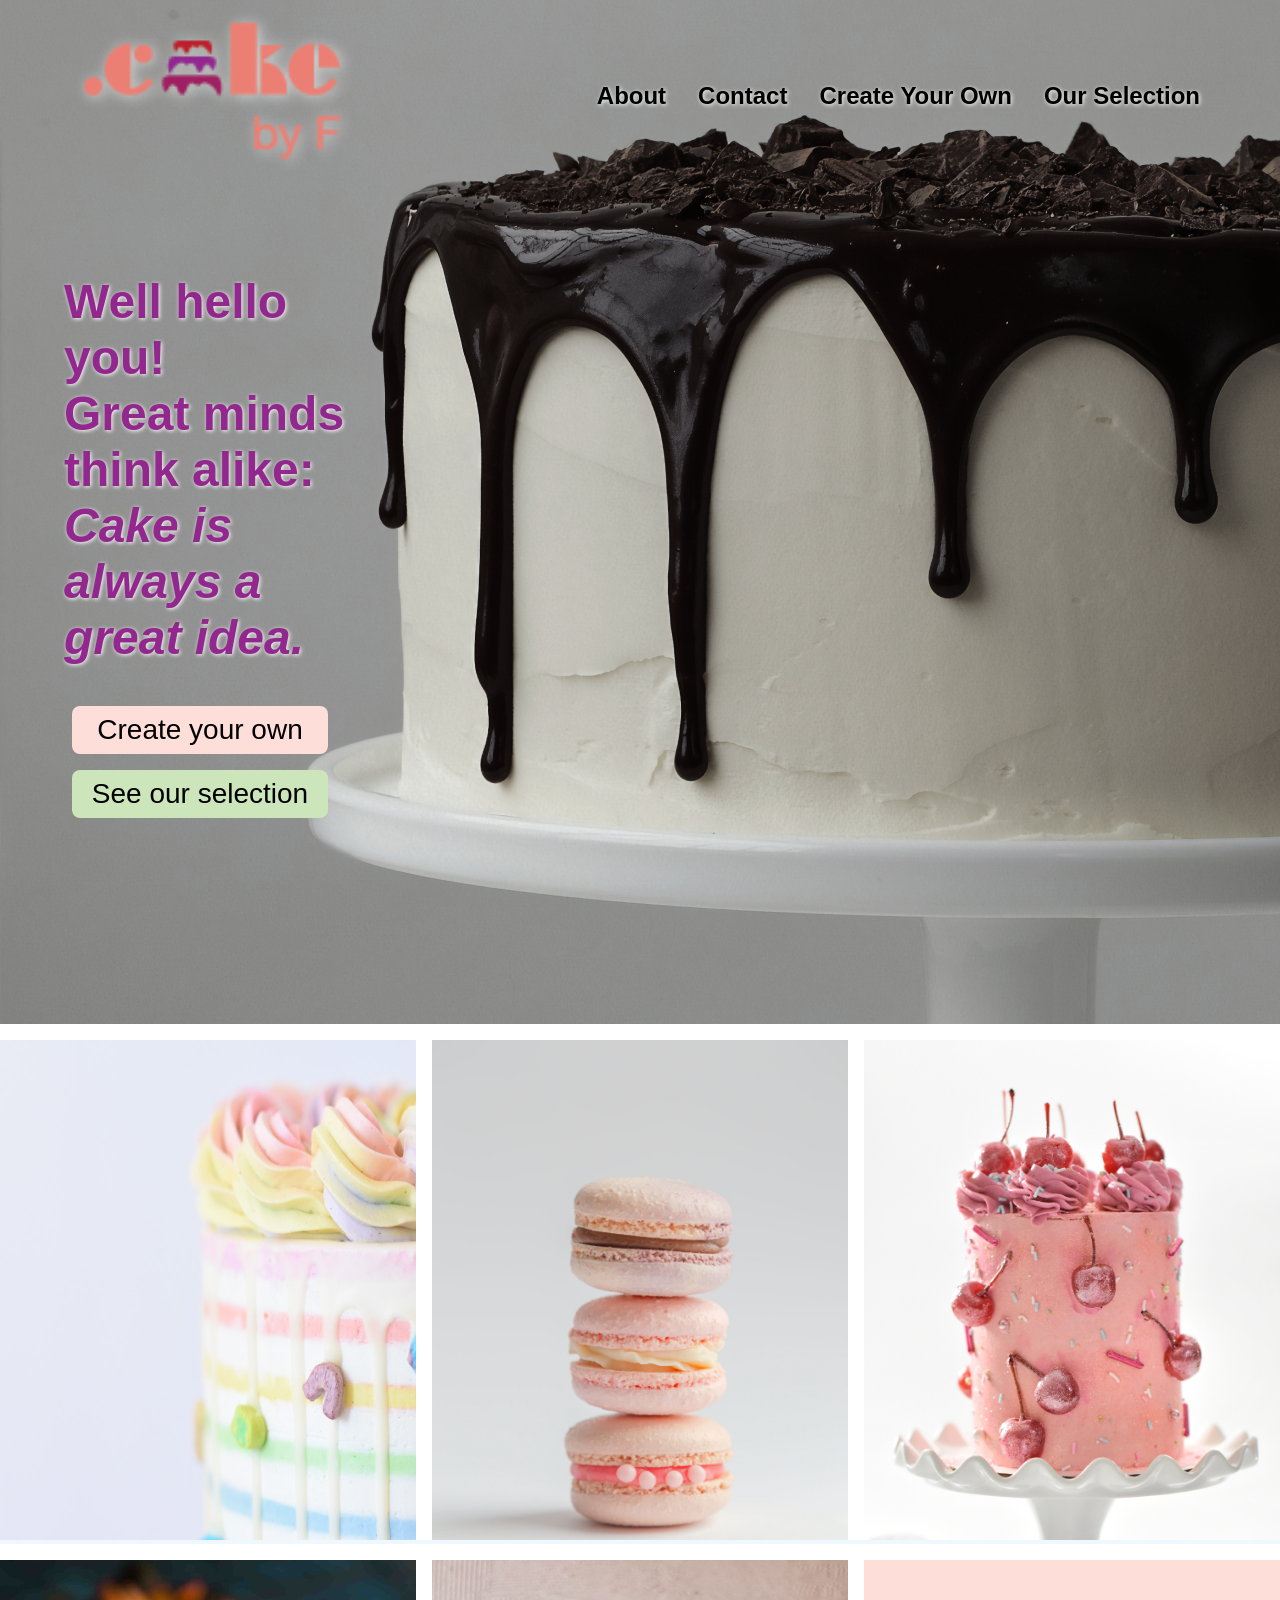
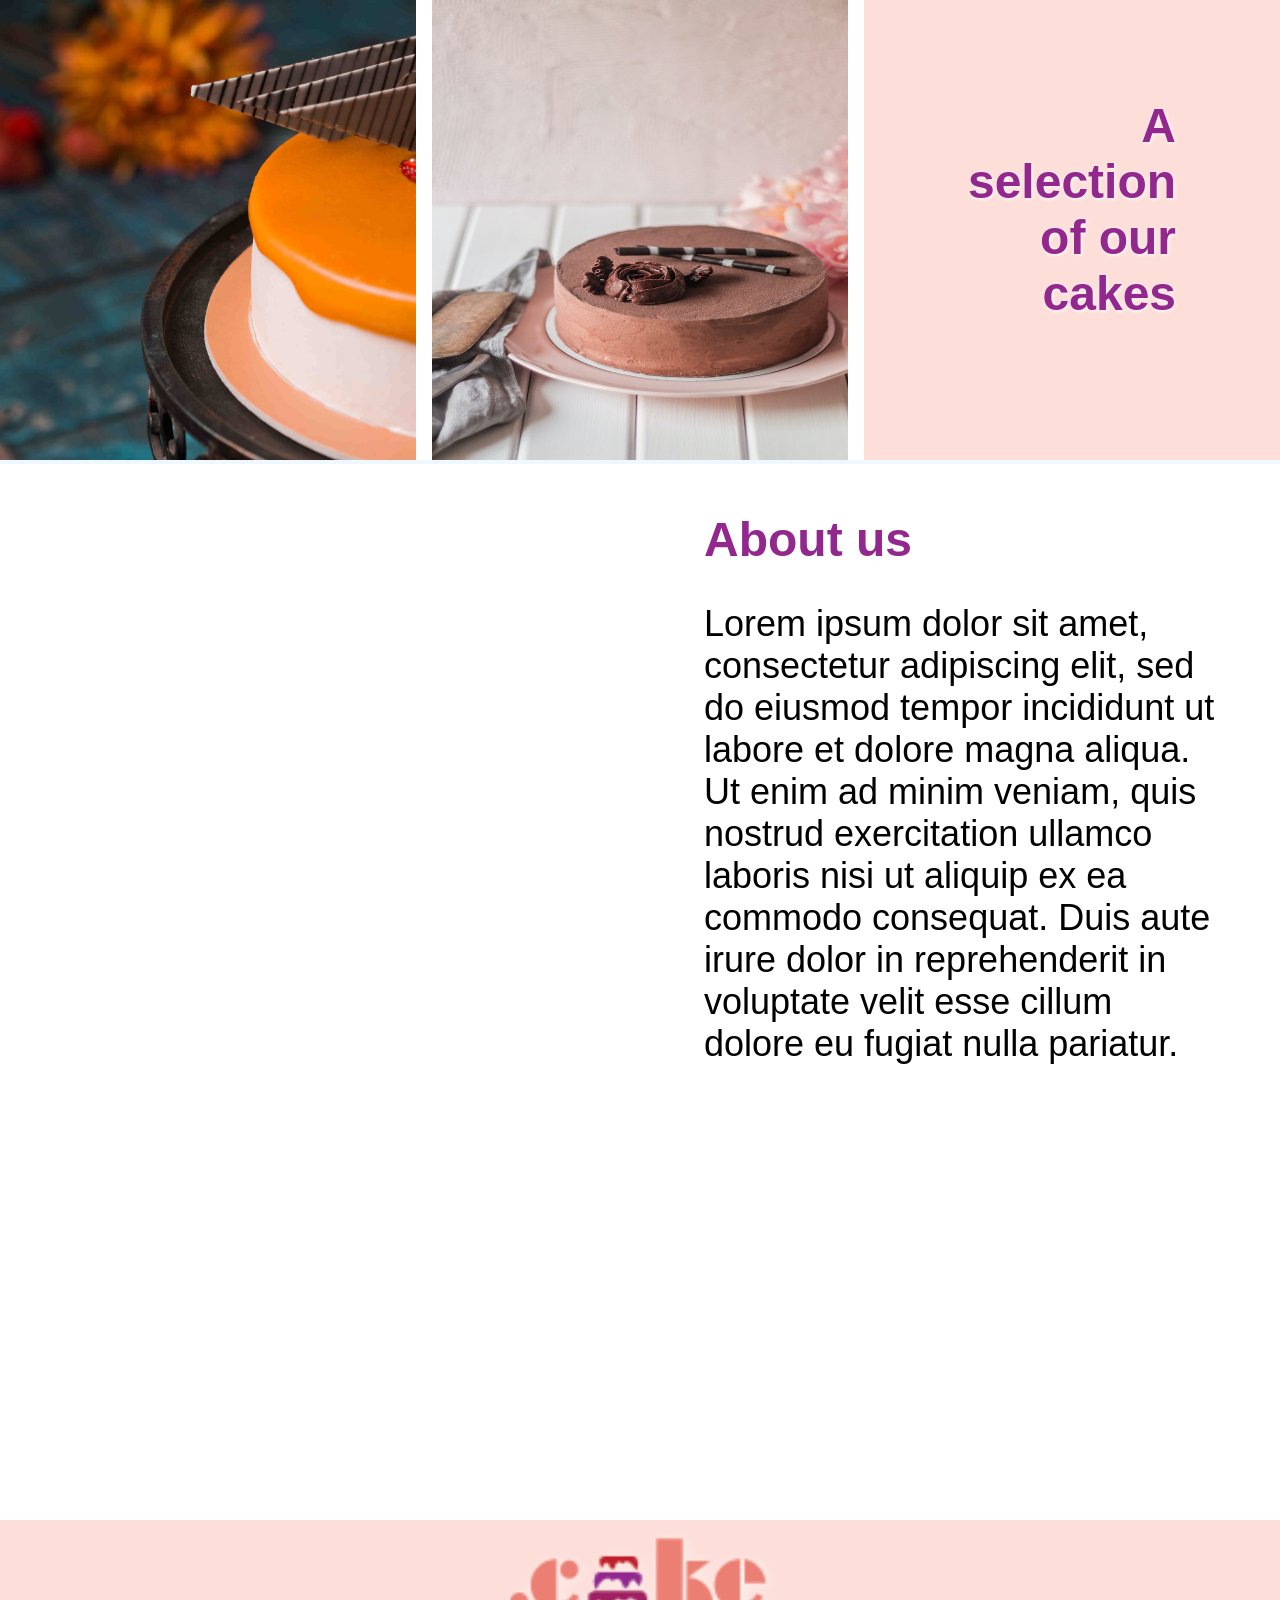
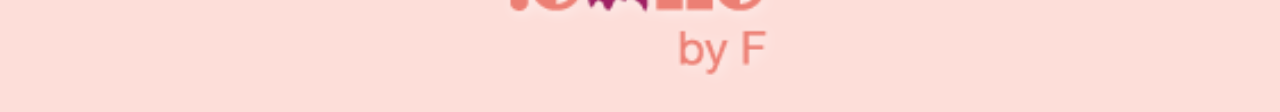
==== index.html @ 9d340791 "changed filename" ====
<!DOCTYPE html>
<html lang="en">
<head>
    <meta charset="UTF-8">
    <meta http-equiv="X-UA-Compatible" content="IE=edge">
    <meta name="viewport" content="width=device-width, initial-scale=1.0">
    <link rel="stylesheet" href="https://fonts.googleapis.com/css2?family=Material+Symbols+Outlined:opsz,wght,FILL,GRAD@48,400,0,0" />
    <link rel="stylesheet" href="style.css">
    <title>Document</title>
</head>
<body>
    <div class="main-container">

        <div class="background-container flex column">
            <div class="header flex align-center space">
                <div class="logotype-header">
                    <img src="./Assets/logo-cake.png">
                </div>
                <div class="menu row flex align-center">
                    <p>About</p>
                    <p>Contact</p>
                    <p>Create Your Own</p>
                    <p>Our Selection</p>
                </div>
                <span class="material-symbols-outlined">
                    menu
                    </span>
            </div>
           

            <div class="heading-content-div flex justify-center column">
                <div class="welcome-text flex column">
                    Well hello<br>you!<br>
                    Great minds<br> 
                    think alike:<br>
                    <i>Cake is<br> 
                    always a<br>
                    great idea.</i>
                </div>
                <div class="buttons flex column">
                    <button class="pink-btn">Create your own</button>
                    <button class="green-btn">See our selection</button>
                </div>
            </div>
        </div>

        <div class="product-container flex">
            <div></div>
            <div></div>
            <div></div>
            <div></div>
            <div></div>
            <div class="flex justify-center align-center">
            A<br> selection<br> of our<br> cakes
            </div>
        </div>

        <div class="about-container flex">
            <div class="about-picture"></div>
            <div class="about-text flex column">
                <h4>About us</h4>
                <p>Lorem ipsum dolor sit amet, consectetur adipiscing elit, sed do eiusmod tempor incididunt ut labore et dolore magna aliqua. Ut enim ad minim veniam, quis nostrud exercitation ullamco laboris nisi ut aliquip ex ea commodo consequat. Duis aute irure dolor in reprehenderit in voluptate velit esse cillum dolore eu fugiat nulla pariatur. </p>
            </div>
        </div>

        <footer>
            <div class="logotype-footer flex justify-center">
                <img class="flex" src="./Assets/logo-cake.png">
            </div>
        </footer>



    </div>
    
</body>
</html>
---- style.css ----
body {
    margin: 0;
    max-height: 100%;
    font-family: Arial, Helvetica, sans-serif;
}

.background-container {
    height: 1024px;
    background-image: url(./Assets/background.png);
    background-size: cover;
    background-repeat: no-repeat;
}

/* .background-container img {

} */

.header {
    height: 12rem;
    padding-left: 4rem;
    padding-right: 4rem;
    font-weight: 600;
    font-size: 24px;
    text-shadow: 1px 1px 4px #FFFFFF;
}

.logotype-header img {
    width: 300px;
}

.menu p {
    margin: 1rem
}

.material-symbols-outlined {display: none;}

.heading-content-div {
    z-index: 3;
    height: 70%;
    width: 90%;
    margin-left: 4rem;
    
}

.heading-content-div .welcome-text {
    color: #92278e;
    font-size: 48px;
    text-shadow: 1px 1px 4px #FFFFFF;
    font-weight: 600;
    line-height: 56px;
    margin-bottom: 2rem;
    
}

button {
    border-radius: .5rem;
    border: none;
    padding: .5rem;
    margin: .5rem;
    font-size: 28px;
    
    width: 16rem;
}

.pink-btn { background-color: #fdded9 ;}
.green-btn { background-color: #cce5bb;}


.product-container {
    height: 1024px;
    background-color: aliceblue;
    border-top: white solid 1rem;
    border-bottom: white solid 1rem;
    flex-wrap: wrap;
}

.product-container div {
   /*  display: flex;
    flex-direction: column; */
     flex-grow: 3;
    width: 30%;
    height: 500px;
    background-size: cover;
    background-repeat: no-repeat;
}

.product-container img {background-position: center;}

.product-container div:nth-child(1) {
    background-image: url(./Assets/rainbow-cake.jpg);
}

.product-container div:nth-child(2) {
    border-left: white solid 1rem;
    border-right: white solid 1rem;
    background-image: url(./Assets/macarones.jpg);
}

.product-container div:nth-child(3) {
    background-image: url(./Assets/cherry-cake.jpg);
}

.product-container div:nth-child(4) {
    border-right: white solid 1rem;
    border-top: white solid 1rem;
    background-image: url(./Assets/caramel-cake.jpg);
}

.product-container div:nth-child(5) {
    border-top: white solid 1rem;
    background-image: url(./Assets/choco-cake.jpg);
}

.product-container div:nth-child(6) {
    border-left: white solid 1rem;
    border-top: white solid 1rem;
    background-color: #fdded9;
    color: #92278e;
    font-weight: 600;
    font-size: 48px;
    line-height: 56px;
    text-align: right;
    text-shadow: 1px 1px 4px #FFFFFF;
}

.about-container {
    height: 1024px;
    border-bottom: white solid 1rem;
}

.about-container div {
    width: 50%;
    font-weight: 400;
    font-size: 36px;
}

.about-container h4 {
    font-size: 48px;
    color: #92278e;
    padding-left: 4rem;
    margin-top: 2rem;
    margin-bottom: 0;
}

.about-container div:nth-child(1){
    background-image: url(./Assets/about.jpg);
    background-size: cover;
    background-repeat: no-repeat;
}

.about-container p {
    padding: 0 4rem
}

footer {
    height: 12rem;
    background-color:#fdded9;
}

.logotype-footer img{
    width: 300px;
}

/* Reusable classes */
.flex {display: flex;}
.row {flex-direction: row;}
.column {flex-direction: column;}
.wrap {flex-wrap: wrap;}
.justify-center {justify-content: center;}
.align-center {align-items: center;}
.space {justify-content: space-between;}


@media (max-width: 1070px) {
.header {
    padding-left: 2rem;
    padding-right: 2rem; 
    font-size: 20px; }
.logotype-header img {
    width: 250px;
}    
.heading-content-div {
    margin-left: 2rem;
}
.about-container div {font-size: 34px;}
}

@media (max-width: 870px) {
    .header {
        font-size: 18px; }
    .logotype-header img {
        width: 200px;
    }    
    .product-container { height: 100%;}
            .product-container div {
                width: 48%;
                display: flex;
                flex-grow: 2;
                flex-direction: column;
                flex-wrap: wrap-reverse;
                height: 500px;
            }
            .product-container div:nth-child(1) {border-right: white solid 1rem;}
            .product-container div:nth-child(2) {border: none;}
            .product-container div:nth-child(3) {border-bottom: white solid 1rem; border-top: white solid 1rem; border-right: white solid 1rem;}
            .product-container div:nth-child(4) {border-bottom: white solid 1rem; border-top: white solid 1rem; border-right: none;}
            .product-container div:nth-child(5) {border-right: white solid 1rem; border-top: none;}
            .product-container div:nth-child(6) {border: none;}
            .about-container div { display: flex; flex-grow: 2; font-size: 32px;}
    }


@media (max-width: 775px) {
        .header {
            font-size: 16px; }  
            .logotype-header img {
                width: 180px;
            }  
            .about-container div {font-size: 30px;}
    }


    @media (max-width: 710px) {
        .menu { display: none;} 
            .logotype-header img {
                width: 250px;
            }  
            .material-symbols-outlined {display: inherit; font-size: 4rem; margin-top: -3rem;}
            .heading-content-div {
                text-align: center;
                align-items: center;
            }
            .buttons {justify-content: center;}
            .product-container { flex-wrap: wrap-reverse; height: 100%;}
            .product-container div {
                width: 100%;
                display: flex;
                flex-grow: 1;
                flex-direction: column;
                flex-wrap: wrap-reverse;
                height: 500px;
            }
            .product-container div:nth-child(1) {border-top: white solid 1rem; border-right: none;}
            .product-container div:nth-child(2) {border: none;}
            .product-container div:nth-child(3) {border-bottom: white solid 1rem; border-top: white solid 1rem; border-right: none;}
            .product-container div:nth-child(4) {border: none;}
            .product-container div:nth-child(5) {border-bottom: white solid 1rem; border-right: none;}
            .product-container div:nth-child(6) {border: none; border-bottom: white solid 1rem; text-align: center;}
            .about-container { flex-wrap: wrap;}
            .about-container h4 {padding-left: 0;}
            .about-container div { height: 50%; width: 100%; align-items: center; text-align: center; font-size: 28px;}
    }

    @media (max-width: 530px) {
        .about-container div {font-size: 24px;}
    }

    @media (max-width: 410px) {
        .about-container div {font-size: 22px;}
    }
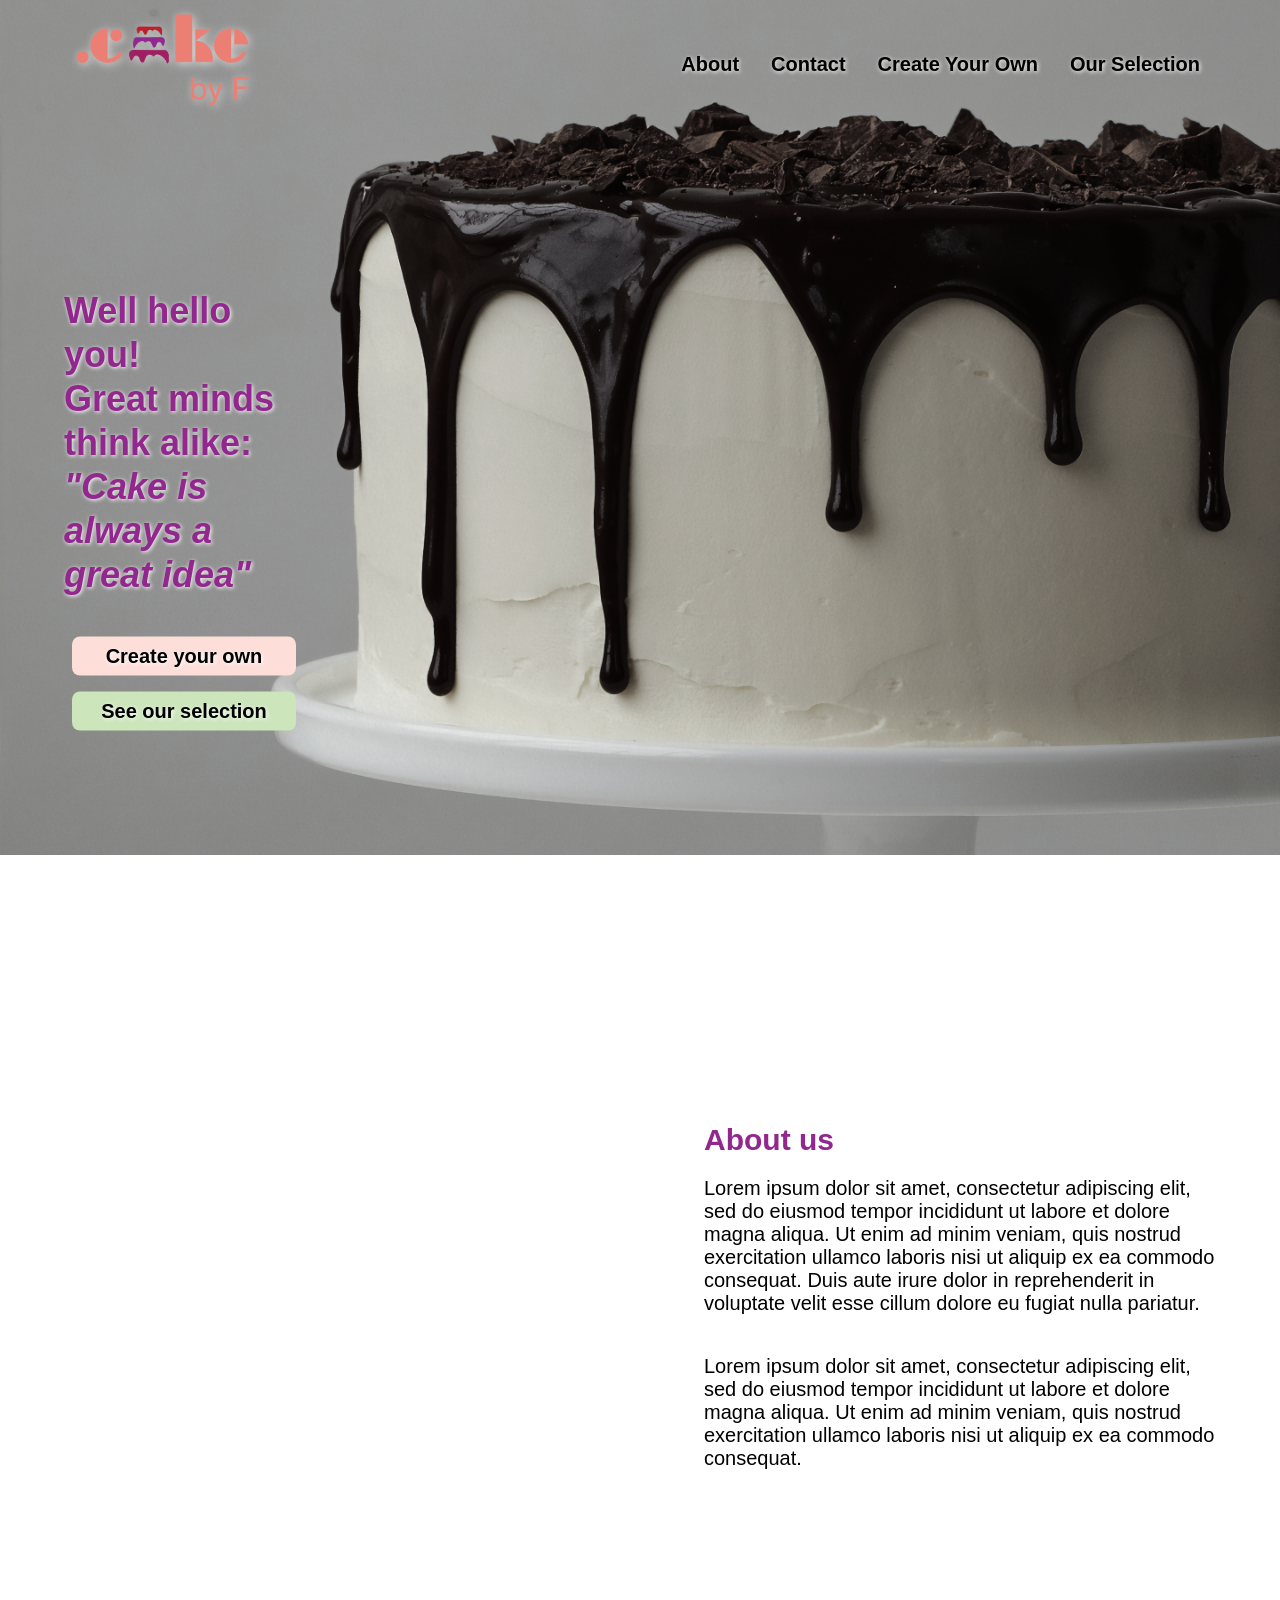
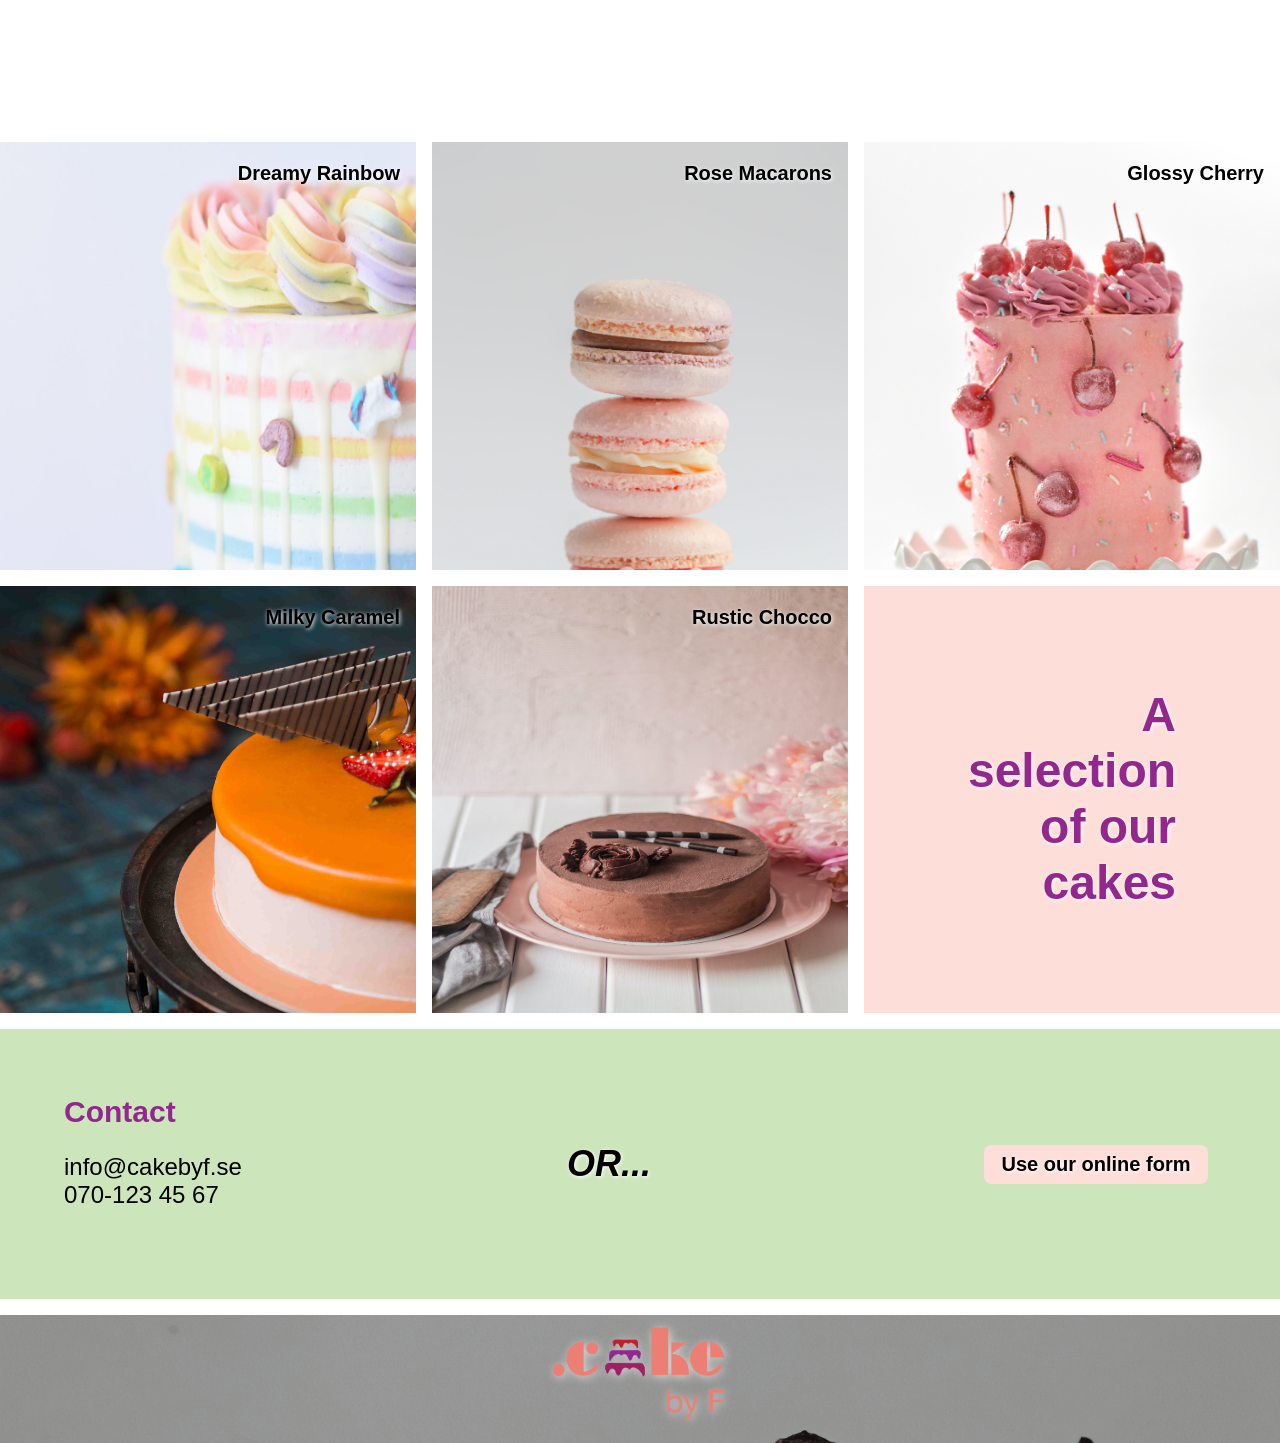
==== commit 4105ae2a: "final changes" ====
--- a/index.html
+++ b/index.html
@@ -33,9 +33,9 @@
                     Well hello<br>you!<br>
                     Great minds<br> 
                     think alike:<br>
-                    <i>Cake is<br> 
+                    <i>"Cake is<br> 
                     always a<br>
-                    great idea.</i>
+                    great idea"</i>
                 </div>
                 <div class="buttons flex column">
                     <button class="pink-btn">Create your own</button>
@@ -44,24 +44,42 @@
             </div>
         </div>
 
+        <div class="about-container flex">
+            <div class="about-picture"></div>
+            <div class="about-text flex column justify-center">
+                <div class="about-div flex column justify-center">
+                <h4>About us</h4>
+                <p>Lorem ipsum dolor sit amet, consectetur adipiscing elit, sed do eiusmod tempor incididunt ut labore et dolore magna aliqua. Ut enim ad minim veniam, quis nostrud exercitation ullamco laboris nisi ut aliquip ex ea commodo consequat. Duis aute irure dolor in reprehenderit in voluptate velit esse cillum dolore eu fugiat nulla pariatur. </p>
+                <p>Lorem ipsum dolor sit amet, consectetur adipiscing elit, sed do eiusmod tempor incididunt ut labore et dolore magna aliqua. Ut enim ad minim veniam, quis nostrud exercitation ullamco laboris nisi ut aliquip ex ea commodo consequat.</p>
+            </div>
+            </div>
+        </div>
+
         <div class="product-container flex">
-            <div></div>
-            <div></div>
-            <div></div>
-            <div></div>
-            <div></div>
+            <div><p>Dreamy Rainbow</p></div>
+            <div><p>Rose Macarons</p></div>
+            <div><p>Glossy Cherry</p></div>
+            <div><p>Milky Caramel</p></div>
+            <div><p>Rustic Chocco</p></div>
             <div class="flex justify-center align-center">
             A<br> selection<br> of our<br> cakes
             </div>
         </div>
 
-        <div class="about-container flex">
-            <div class="about-picture"></div>
-            <div class="about-text flex column">
-                <h4>About us</h4>
-                <p>Lorem ipsum dolor sit amet, consectetur adipiscing elit, sed do eiusmod tempor incididunt ut labore et dolore magna aliqua. Ut enim ad minim veniam, quis nostrud exercitation ullamco laboris nisi ut aliquip ex ea commodo consequat. Duis aute irure dolor in reprehenderit in voluptate velit esse cillum dolore eu fugiat nulla pariatur. </p>
+        <div class="contact-div flex space align-center">
+            <div class="flex column">
+            <h4>Contact</h4>
+            <p>info@cakebyf.se<br>070-123 45 67</p>
             </div>
-        </div>
+            <div>
+            <p class="contact-or"><i>OR...</i></p>
+            </div>
+            <div class="buttons">
+                <button class="pink-btn">Use our online form</button>
+            </div>
+            </div>
+
+      
 
         <footer>
             <div class="logotype-footer flex justify-center">
--- a/style.css
+++ b/style.css
@@ -5,27 +5,28 @@
 }
 
 .background-container {
-    height: 1024px;
+    /* height: 1024px; */
+    height: 95vh;
     background-image: url(./Assets/background.png);
     background-size: cover;
     background-repeat: no-repeat;
 }
 
-/* .background-container img {
-
-} */
 
 .header {
-    height: 12rem;
+    position: absolute;
+    height: 8rem;
+    left: 0;
+    right: 0;
     padding-left: 4rem;
     padding-right: 4rem;
     font-weight: 600;
-    font-size: 24px;
+    font-size: 20px;
     text-shadow: 1px 1px 4px #FFFFFF;
 }
 
 .logotype-header img {
-    width: 300px;
+    width: 200px;
 }
 
 .menu p {
@@ -35,8 +36,10 @@
 .material-symbols-outlined {display: none;}
 
 .heading-content-div {
-    z-index: 3;
-    height: 70%;
+    position: relative;
+    transform: translateY(50%);
+    /* z-index: 3; */
+    height: 60%;
     width: 90%;
     margin-left: 4rem;
     
@@ -44,10 +47,10 @@
 
 .heading-content-div .welcome-text {
     color: #92278e;
-    font-size: 48px;
-    text-shadow: 1px 1px 4px #FFFFFF;
-    font-weight: 600;
-    line-height: 56px;
+    font-size: 36px;
+    text-shadow: 1px 1px 4px #FFFFFF;
+    font-weight: 600;
+    line-height: 44px;
     margin-bottom: 2rem;
     
 }
@@ -57,17 +60,59 @@
     border: none;
     padding: .5rem;
     margin: .5rem;
-    font-size: 28px;
-    
-    width: 16rem;
-}
-
-.pink-btn { background-color: #fdded9 ;}
+    font-size: 24px;
+    width: 14rem;
+    font-weight: 600;
+    font-size: 20px;
+    text-shadow: 1px 1px 4px #FFFFFF;
+}
+
+.pink-btn { 
+    background-color: #fdded9;}
 .green-btn { background-color: #cce5bb;}
 
 
+.about-container {
+    height: 95vh;
+    border-top: white solid 1rem;
+}
+
+.about-container div {
+    width: 100%;
+    font-weight: 400;
+    font-size: 20px;
+}
+
+.about-container h4 {
+    font-size: 30px;
+    color: #92278e;
+    padding-left: 4rem;
+    margin-top: 1rem;
+    margin-bottom: 0;
+}
+
+.about-container .about-picture{
+    background-image: url(./Assets/about.jpg);
+    background-size: cover;
+    background-repeat: no-repeat;
+}
+
+.about-container p {
+    padding: 0 4rem
+}
+
+.about-text {
+    width: 100%;
+}
+
+.about-div {
+    /* height: 100%; */
+    width: 100%;
+}
+
+
 .product-container {
-    height: 1024px;
+    height: 95vh;
     background-color: aliceblue;
     border-top: white solid 1rem;
     border-bottom: white solid 1rem;
@@ -75,13 +120,21 @@
 }
 
 .product-container div {
-   /*  display: flex;
-    flex-direction: column; */
-     flex-grow: 3;
+    flex-grow: 3;
     width: 30%;
-    height: 500px;
+    height: 50%;
     background-size: cover;
     background-repeat: no-repeat;
+    
+}
+
+.product-container p {
+    font-weight: 600;
+    font-size: 20px;
+    text-shadow: 1px 1px 4px #FFFFFF;
+    display: flex;
+    justify-content: flex-end;
+    margin-right: 1rem;
 }
 
 .product-container img {background-position: center;}
@@ -123,42 +176,40 @@
     text-shadow: 1px 1px 4px #FFFFFF;
 }
 
-.about-container {
-    height: 1024px;
-    border-bottom: white solid 1rem;
-}
-
-.about-container div {
-    width: 50%;
-    font-weight: 400;
+
+
+.contact-div {
+    height: 30vh;
+    background-color:#cce5bb;
+    margin-bottom: 1rem;
+    margin-top: 1rem;
+    font-size: 24px;
+    padding-left: 4rem;
+    padding-right: 4rem;
+}
+
+.contact-div h4 {
+    margin: 0;
+    font-size: 30px;
+    color: #92278e;
+    margin-bottom: 0;
+}
+
+.contact-or{
+   /*  color: #92278e; */
     font-size: 36px;
-}
-
-.about-container h4 {
-    font-size: 48px;
-    color: #92278e;
-    padding-left: 4rem;
-    margin-top: 2rem;
-    margin-bottom: 0;
-}
-
-.about-container div:nth-child(1){
-    background-image: url(./Assets/about.jpg);
-    background-size: cover;
-    background-repeat: no-repeat;
-}
-
-.about-container p {
-    padding: 0 4rem
+    text-shadow: 1px 1px 4px #FFFFFF;
+    font-weight: 600;
 }
 
 footer {
-    height: 12rem;
-    background-color:#fdded9;
+    height: 8rem;
+    /* background-color:#fdded9; */
+    background-image: url(./Assets/background.png);
 }
 
 .logotype-footer img{
-    width: 300px;
+    width: 200px;
 }
 
 /* Reusable classes */
@@ -175,22 +226,16 @@
 .header {
     padding-left: 2rem;
     padding-right: 2rem; 
-    font-size: 20px; }
-.logotype-header img {
-    width: 250px;
-}    
+    font-size: 20px; }  
 .heading-content-div {
     margin-left: 2rem;
 }
-.about-container div {font-size: 34px;}
+.about-container div {font-size: 18px;} 
 }
 
 @media (max-width: 870px) {
     .header {
-        font-size: 18px; }
-    .logotype-header img {
-        width: 200px;
-    }    
+        font-size: 18px; } 
     .product-container { height: 100%;}
             .product-container div {
                 width: 48%;
@@ -206,25 +251,19 @@
             .product-container div:nth-child(4) {border-bottom: white solid 1rem; border-top: white solid 1rem; border-right: none;}
             .product-container div:nth-child(5) {border-right: white solid 1rem; border-top: none;}
             .product-container div:nth-child(6) {border: none;}
-            .about-container div { display: flex; flex-grow: 2; font-size: 32px;}
+            .about-container div {font-size: 16px;}
     }
 
 
 @media (max-width: 775px) {
         .header {
             font-size: 16px; }  
-            .logotype-header img {
-                width: 180px;
-            }  
-            .about-container div {font-size: 30px;}
+            .about-container div {font-size: 16px;}
     }
 
 
     @media (max-width: 710px) {
         .menu { display: none;} 
-            .logotype-header img {
-                width: 250px;
-            }  
             .material-symbols-outlined {display: inherit; font-size: 4rem; margin-top: -3rem;}
             .heading-content-div {
                 text-align: center;
@@ -248,13 +287,14 @@
             .product-container div:nth-child(6) {border: none; border-bottom: white solid 1rem; text-align: center;}
             .about-container { flex-wrap: wrap;}
             .about-container h4 {padding-left: 0;}
-            .about-container div { height: 50%; width: 100%; align-items: center; text-align: center; font-size: 28px;}
+            .about-container div { height: 50%; width: 100%; align-items: center; text-align: center; font-size: 16px;}
+            .contact-div {flex-direction: column; justify-content: center; align-items: center; text-align: center; height: 50vh; padding-top: 1rem; padding-bottom: 1rem;}
+        }
+
+    @media (max-width: 530px) {
+        .about-container div {font-size: 14px;}
     }
 
-    @media (max-width: 530px) {
-        .about-container div {font-size: 24px;}
-    }
-
-    @media (max-width: 410px) {
-        .about-container div {font-size: 22px;}
+    @media (max-width: 420px) {
+        .about-container div {font-size: 14px;}
     }
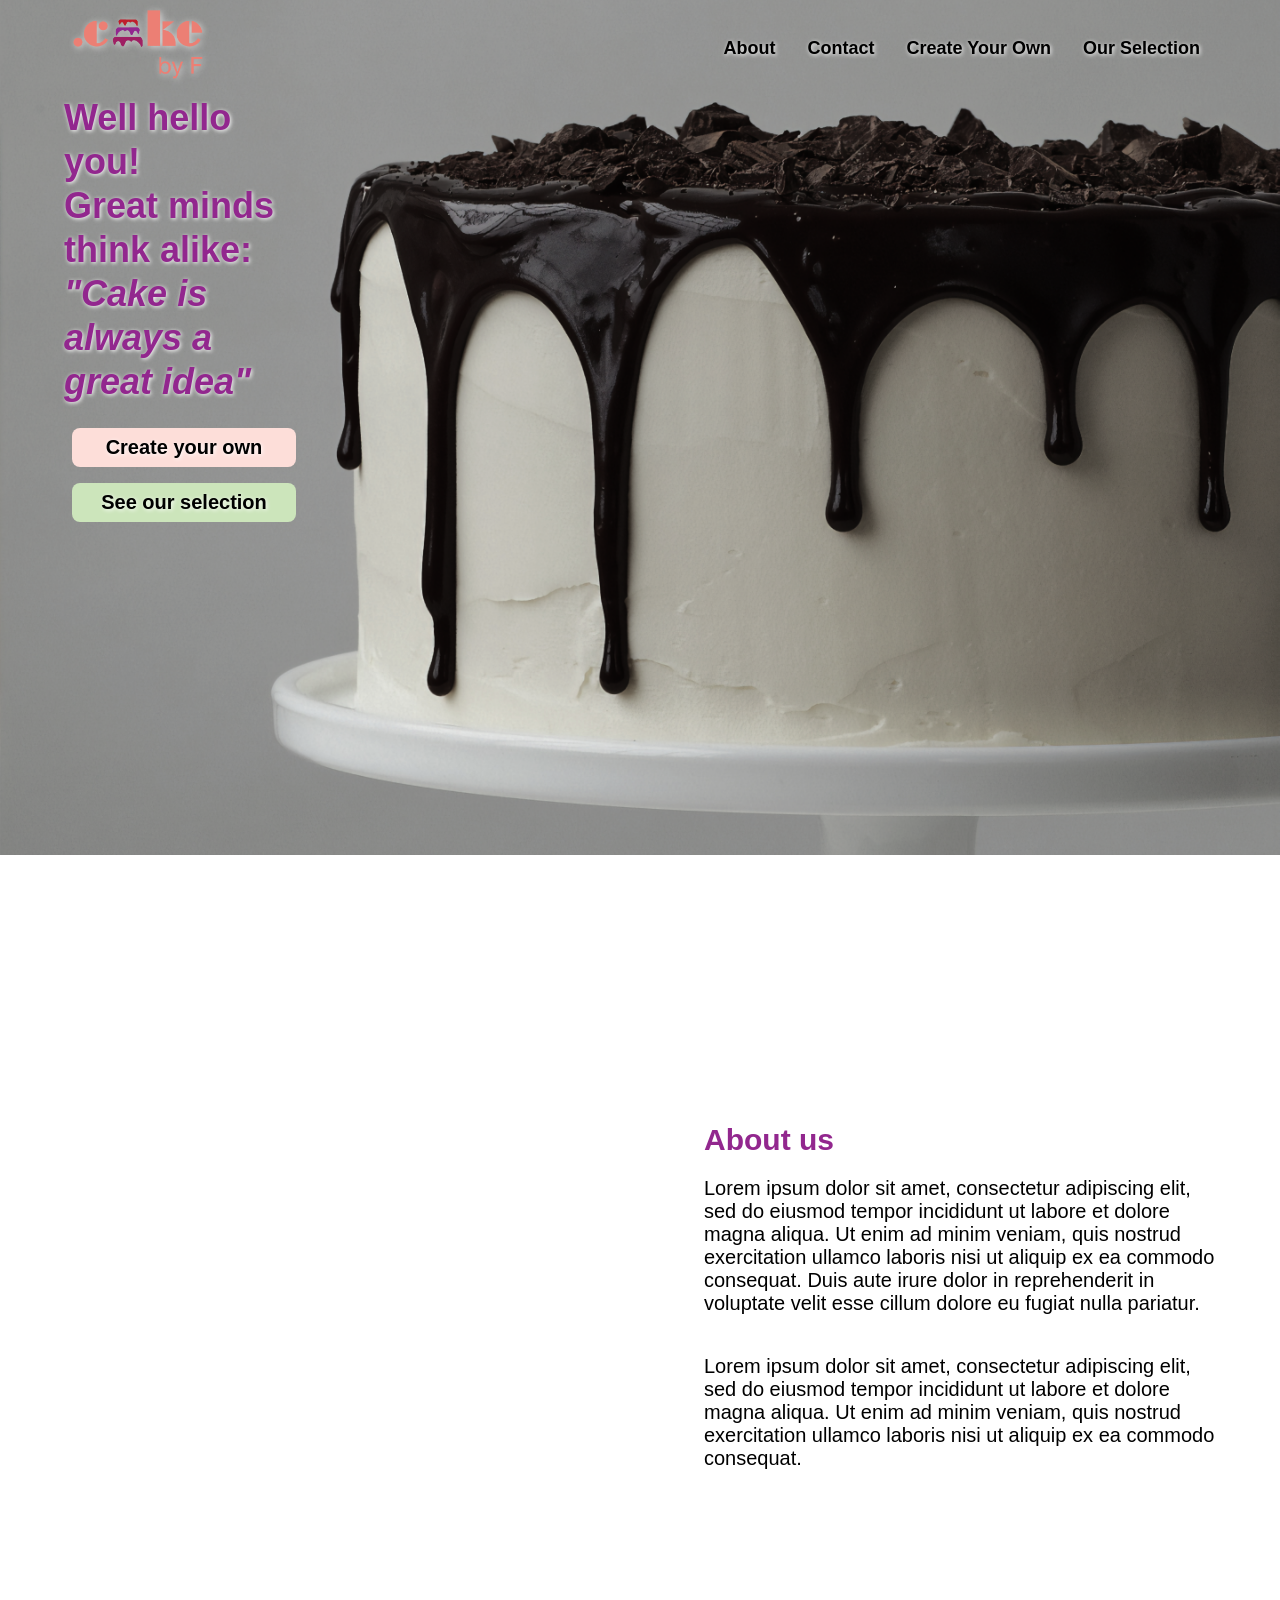
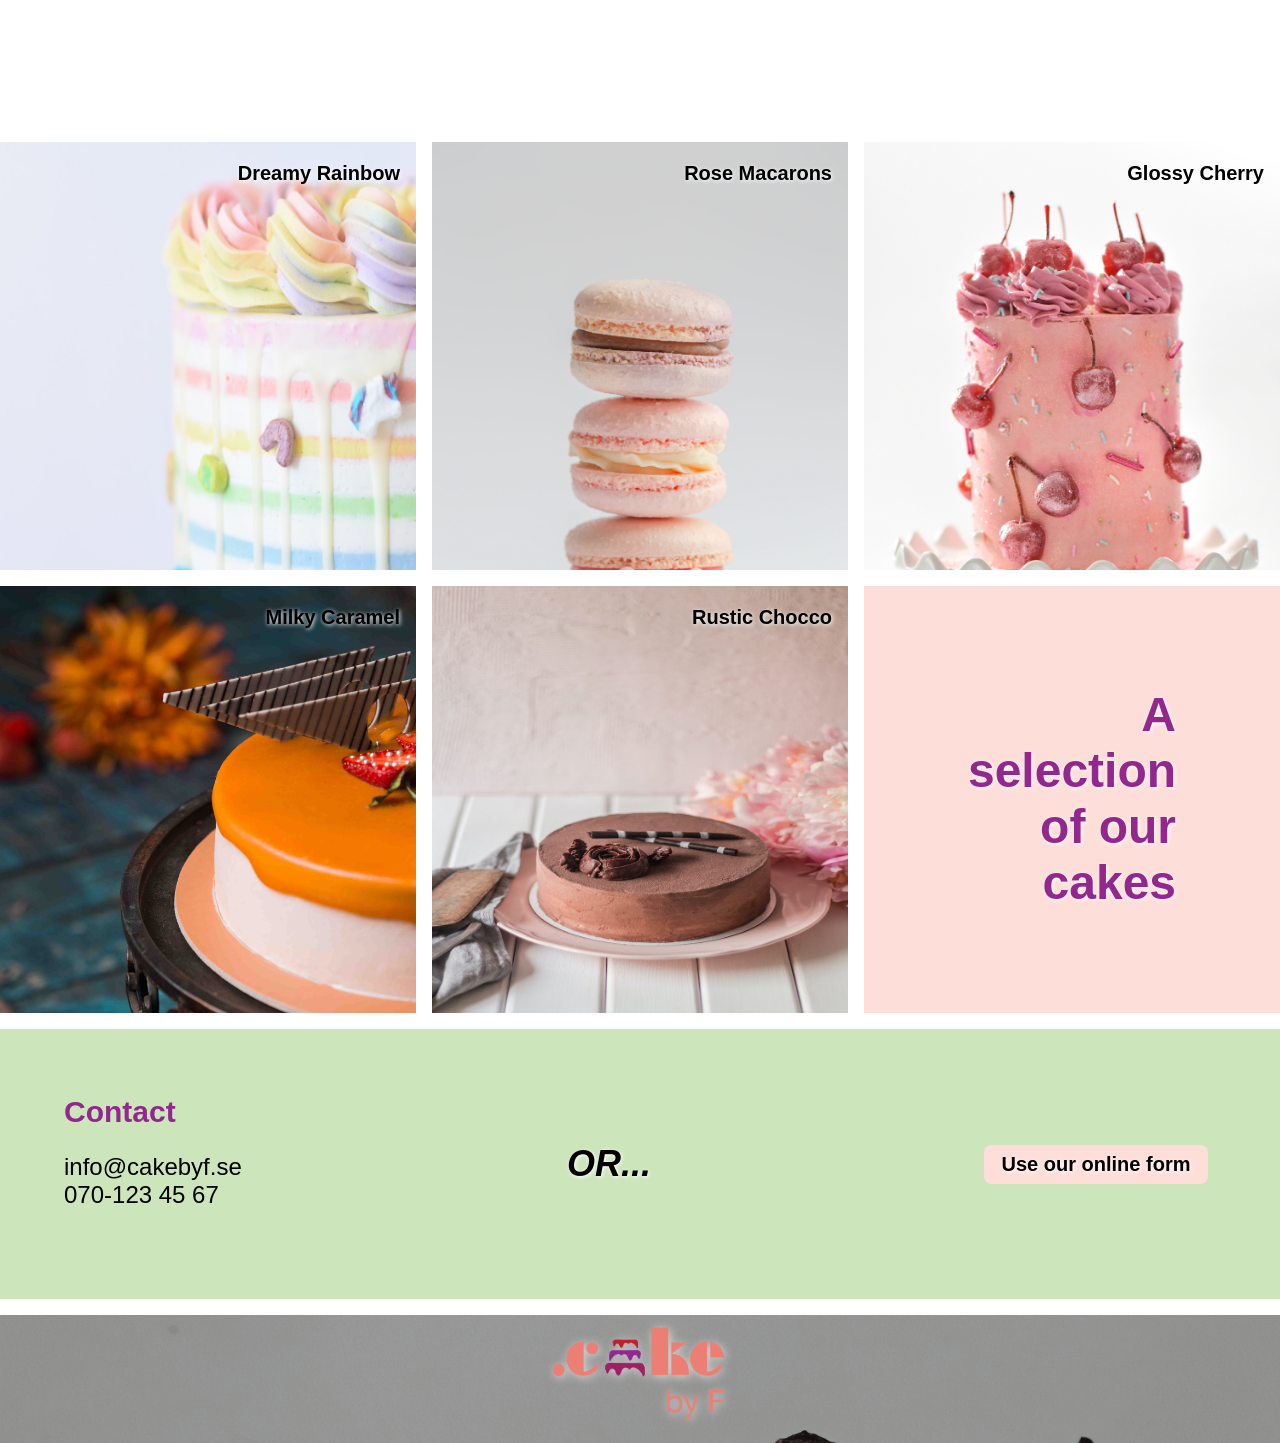
==== commit 24de7f15: "final" ====
--- a/index.html
+++ b/index.html
@@ -1,95 +1,105 @@
 <!DOCTYPE html>
 <html lang="en">
-<head>
-    <meta charset="UTF-8">
-    <meta http-equiv="X-UA-Compatible" content="IE=edge">
-    <meta name="viewport" content="width=device-width, initial-scale=1.0">
-    <link rel="stylesheet" href="https://fonts.googleapis.com/css2?family=Material+Symbols+Outlined:opsz,wght,FILL,GRAD@48,400,0,0" />
-    <link rel="stylesheet" href="style.css">
+  <head>
+    <meta charset="UTF-8" />
+    <meta http-equiv="X-UA-Compatible" content="IE=edge" />
+    <meta name="viewport" content="width=device-width, initial-scale=1.0" />
+    <link
+      rel="stylesheet"
+      href="https://fonts.googleapis.com/css2?family=Material+Symbols+Outlined:opsz,wght,FILL,GRAD@48,400,0,0"
+    />
+    <link rel="stylesheet" href="style.css" />
     <title>Document</title>
-</head>
-<body>
+  </head>
+  <body>
     <div class="main-container">
-
-        <div class="background-container flex column">
-            <div class="header flex align-center space">
-                <div class="logotype-header">
-                    <img src="./Assets/logo-cake.png">
-                </div>
-                <div class="menu row flex align-center">
-                    <p>About</p>
-                    <p>Contact</p>
-                    <p>Create Your Own</p>
-                    <p>Our Selection</p>
-                </div>
-                <span class="material-symbols-outlined">
-                    menu
-                    </span>
-            </div>
-           
-
-            <div class="heading-content-div flex justify-center column">
-                <div class="welcome-text flex column">
-                    Well hello<br>you!<br>
-                    Great minds<br> 
-                    think alike:<br>
-                    <i>"Cake is<br> 
-                    always a<br>
-                    great idea"</i>
-                </div>
-                <div class="buttons flex column">
-                    <button class="pink-btn">Create your own</button>
-                    <button class="green-btn">See our selection</button>
-                </div>
-            </div>
+      <div class="background-container flex column">
+        <div class="header flex align-center space">
+          <div class="logotype-header">
+            <img src="./Assets/logo-cake.png" />
+          </div>
+          <div class="menu row flex align-center">
+            <p>About</p>
+            <p>Contact</p>
+            <p>Create Your Own</p>
+            <p>Our Selection</p>
+          </div>
+          <span class="material-symbols-outlined"> menu </span>
         </div>
 
-        <div class="about-container flex">
-            <div class="about-picture"></div>
-            <div class="about-text flex column justify-center">
-                <div class="about-div flex column justify-center">
-                <h4>About us</h4>
-                <p>Lorem ipsum dolor sit amet, consectetur adipiscing elit, sed do eiusmod tempor incididunt ut labore et dolore magna aliqua. Ut enim ad minim veniam, quis nostrud exercitation ullamco laboris nisi ut aliquip ex ea commodo consequat. Duis aute irure dolor in reprehenderit in voluptate velit esse cillum dolore eu fugiat nulla pariatur. </p>
-                <p>Lorem ipsum dolor sit amet, consectetur adipiscing elit, sed do eiusmod tempor incididunt ut labore et dolore magna aliqua. Ut enim ad minim veniam, quis nostrud exercitation ullamco laboris nisi ut aliquip ex ea commodo consequat.</p>
-            </div>
-            </div>
+        <div class="heading-content-div flex column">
+          <div class="welcome-text flex column">
+            Well hello<br />you!<br />
+            Great minds<br />
+            think alike:<br />
+            <i
+              >"Cake is<br />
+              always a<br />
+              great idea"</i
+            >
+          </div>
+          <div class="buttons flex column">
+            <button class="pink-btn">Create your own</button>
+            <button class="green-btn">See our selection</button>
+          </div>
         </div>
+      </div>
 
-        <div class="product-container flex">
-            <div><p>Dreamy Rainbow</p></div>
-            <div><p>Rose Macarons</p></div>
-            <div><p>Glossy Cherry</p></div>
-            <div><p>Milky Caramel</p></div>
-            <div><p>Rustic Chocco</p></div>
-            <div class="flex justify-center align-center">
-            A<br> selection<br> of our<br> cakes
-            </div>
+      <div class="about-container flex">
+        <div class="about-picture"></div>
+        <div class="about-text flex column justify-center">
+          <div class="about-div flex column justify-center">
+            <h4>About us</h4>
+            <p>
+              Lorem ipsum dolor sit amet, consectetur adipiscing elit, sed do
+              eiusmod tempor incididunt ut labore et dolore magna aliqua. Ut
+              enim ad minim veniam, quis nostrud exercitation ullamco laboris
+              nisi ut aliquip ex ea commodo consequat. Duis aute irure dolor in
+              reprehenderit in voluptate velit esse cillum dolore eu fugiat
+              nulla pariatur.
+            </p>
+            <p>
+              Lorem ipsum dolor sit amet, consectetur adipiscing elit, sed do
+              eiusmod tempor incididunt ut labore et dolore magna aliqua. Ut
+              enim ad minim veniam, quis nostrud exercitation ullamco laboris
+              nisi ut aliquip ex ea commodo consequat.
+            </p>
+          </div>
         </div>
+      </div>
 
-        <div class="contact-div flex space align-center">
-            <div class="flex column">
-            <h4>Contact</h4>
-            <p>info@cakebyf.se<br>070-123 45 67</p>
-            </div>
-            <div>
-            <p class="contact-or"><i>OR...</i></p>
-            </div>
-            <div class="buttons">
-                <button class="pink-btn">Use our online form</button>
-            </div>
-            </div>
+      <div class="product-container flex">
+        <div><p>Dreamy Rainbow</p></div>
+        <div><p>Rose Macarons</p></div>
+        <div><p>Glossy Cherry</p></div>
+        <div><p>Milky Caramel</p></div>
+        <div><p>Rustic Chocco</p></div>
+        <div class="flex justify-center align-center">
+          A<br />
+          selection<br />
+          of our<br />
+          cakes
+        </div>
+      </div>
 
-      
+      <div class="contact-div flex space align-center">
+        <div class="flex column">
+          <h4>Contact</h4>
+          <p>info@cakebyf.se<br />070-123 45 67</p>
+        </div>
+        <div>
+          <p class="contact-or"><i>OR...</i></p>
+        </div>
+        <div class="buttons">
+          <button class="pink-btn">Use our online form</button>
+        </div>
+      </div>
 
-        <footer>
-            <div class="logotype-footer flex justify-center">
-                <img class="flex" src="./Assets/logo-cake.png">
-            </div>
-        </footer>
-
-
-
+      <footer>
+        <div class="logotype-footer flex justify-center">
+          <img class="flex" src="./Assets/logo-cake.png" />
+        </div>
+      </footer>
     </div>
-    
-</body>
-</html>+  </body>
+</html>
--- a/style.css
+++ b/style.css
@@ -1,300 +1,382 @@
 body {
-    margin: 0;
-    max-height: 100%;
-    font-family: Arial, Helvetica, sans-serif;
+  margin: 0;
+  max-height: 100%;
+  font-family: Arial, Helvetica, sans-serif;
 }
 
 .background-container {
-    /* height: 1024px; */
-    height: 95vh;
-    background-image: url(./Assets/background.png);
-    background-size: cover;
-    background-repeat: no-repeat;
-}
-
+  height: 95vh;
+  background-image: url(./Assets/background.png);
+  background-size: cover;
+  background-repeat: no-repeat;
+}
 
 .header {
-    position: absolute;
-    height: 8rem;
-    left: 0;
-    right: 0;
-    padding-left: 4rem;
-    padding-right: 4rem;
-    font-weight: 600;
+  position: absolute;
+  height: 6rem;
+  left: 0;
+  right: 0;
+  padding-left: 4rem;
+  padding-right: 4rem;
+  font-weight: 600;
+  font-size: 18px;
+  text-shadow: 1px 1px 4px #ffffff;
+}
+
+.logotype-header img {
+  width: 150px;
+}
+
+.menu p {
+  margin: 1rem;
+}
+
+.material-symbols-outlined {
+  display: none;
+}
+
+.heading-content-div {
+  padding-top: 6rem;
+  width: 90%;
+  margin-left: 4rem;
+}
+
+.heading-content-div .welcome-text {
+  color: #92278e;
+  font-size: 36px;
+  text-shadow: 1px 1px 4px #ffffff;
+  font-weight: 600;
+  line-height: 44px;
+  margin-bottom: 1rem;
+}
+
+button {
+  border-radius: 0.5rem;
+  border: none;
+  padding: 0.5rem;
+  margin: 0.5rem;
+  font-size: 24px;
+  width: 14rem;
+  font-weight: 600;
+  font-size: 20px;
+  text-shadow: 1px 1px 4px #ffffff;
+}
+
+.pink-btn {
+  background-color: #fdded9;
+}
+.green-btn {
+  background-color: #cce5bb;
+}
+
+.about-container {
+  height: 95vh;
+  border-top: white solid 1rem;
+}
+
+.about-container div {
+  width: 100%;
+  font-weight: 400;
+  font-size: 20px;
+}
+
+.about-container h4 {
+  font-size: 30px;
+  color: #92278e;
+  padding-left: 4rem;
+  margin-top: 1rem;
+  margin-bottom: 0;
+}
+
+.about-container .about-picture {
+  background-image: url(./Assets/about.jpg);
+  background-size: cover;
+  background-repeat: no-repeat;
+}
+
+.about-container p {
+  padding: 0 4rem;
+}
+
+.about-text {
+  width: 100%;
+}
+
+.about-div {
+  width: 100%;
+}
+
+.product-container {
+  height: 95vh;
+  background-color: aliceblue;
+  border-top: white solid 1rem;
+  border-bottom: white solid 1rem;
+  flex-wrap: wrap;
+}
+
+.product-container div {
+  flex-grow: 3;
+  width: 30%;
+  height: 50%;
+  background-size: cover;
+  background-repeat: no-repeat;
+}
+
+.product-container p {
+  font-weight: 600;
+  font-size: 20px;
+  text-shadow: 1px 1px 4px #ffffff;
+  display: flex;
+  justify-content: flex-end;
+  margin-right: 1rem;
+}
+
+.product-container img {
+  background-position: center;
+}
+
+.product-container div:nth-child(1) {
+  background-image: url(./Assets/rainbow-cake.jpg);
+}
+
+.product-container div:nth-child(2) {
+  border-left: white solid 1rem;
+  border-right: white solid 1rem;
+  background-image: url(./Assets/macarones.jpg);
+}
+
+.product-container div:nth-child(3) {
+  background-image: url(./Assets/cherry-cake.jpg);
+}
+
+.product-container div:nth-child(4) {
+  border-right: white solid 1rem;
+  border-top: white solid 1rem;
+  background-image: url(./Assets/caramel-cake.jpg);
+}
+
+.product-container div:nth-child(5) {
+  border-top: white solid 1rem;
+  background-image: url(./Assets/choco-cake.jpg);
+}
+
+.product-container div:nth-child(6) {
+  border-left: white solid 1rem;
+  border-top: white solid 1rem;
+  background-color: #fdded9;
+  color: #92278e;
+  font-weight: 600;
+  font-size: 48px;
+  line-height: 56px;
+  text-align: right;
+  text-shadow: 1px 1px 4px #ffffff;
+}
+
+.contact-div {
+  height: 30vh;
+  background-color: #cce5bb;
+  margin-bottom: 1rem;
+  margin-top: 1rem;
+  font-size: 24px;
+  padding-left: 4rem;
+  padding-right: 4rem;
+}
+
+.contact-div h4 {
+  margin: 0;
+  font-size: 30px;
+  color: #92278e;
+  margin-bottom: 0;
+}
+
+.contact-or {
+  font-size: 36px;
+  text-shadow: 1px 1px 4px #ffffff;
+  font-weight: 600;
+}
+
+footer {
+  height: 8rem;
+  background-image: url(./Assets/background.png);
+}
+
+.logotype-footer img {
+  width: 200px;
+}
+
+/* Reusable classes */
+.flex {
+  display: flex;
+}
+.row {
+  flex-direction: row;
+}
+.column {
+  flex-direction: column;
+}
+.wrap {
+  flex-wrap: wrap;
+}
+.justify-center {
+  justify-content: center;
+}
+.align-center {
+  align-items: center;
+}
+.space {
+  justify-content: space-between;
+}
+
+@media (max-width: 1070px) {
+  .header {
+    padding-left: 2rem;
+    padding-right: 2rem;
     font-size: 20px;
-    text-shadow: 1px 1px 4px #FFFFFF;
-}
-
-.logotype-header img {
-    width: 200px;
-}
-
-.menu p {
-    margin: 1rem
-}
-
-.material-symbols-outlined {display: none;}
-
-.heading-content-div {
-    position: relative;
-    transform: translateY(50%);
-    /* z-index: 3; */
-    height: 60%;
-    width: 90%;
-    margin-left: 4rem;
-    
-}
-
-.heading-content-div .welcome-text {
-    color: #92278e;
-    font-size: 36px;
-    text-shadow: 1px 1px 4px #FFFFFF;
-    font-weight: 600;
-    line-height: 44px;
-    margin-bottom: 2rem;
-    
-}
-
-button {
-    border-radius: .5rem;
-    border: none;
-    padding: .5rem;
-    margin: .5rem;
-    font-size: 24px;
-    width: 14rem;
-    font-weight: 600;
-    font-size: 20px;
-    text-shadow: 1px 1px 4px #FFFFFF;
-}
-
-.pink-btn { 
-    background-color: #fdded9;}
-.green-btn { background-color: #cce5bb;}
-
-
-.about-container {
-    height: 95vh;
+  }
+  .heading-content-div {
+    margin-left: 2rem;
+  }
+  .about-container div {
+    font-size: 18px;
+  }
+}
+
+@media (max-width: 870px) {
+  .header {
+    font-size: 18px;
+  }
+  .product-container {
+    height: 100%;
+  }
+  .product-container div {
+    width: 48%;
+    display: flex;
+    flex-grow: 2;
+    flex-direction: column;
+    flex-wrap: wrap-reverse;
+    height: 500px;
+  }
+  .product-container div:nth-child(1) {
+    border-right: white solid 1rem;
+  }
+  .product-container div:nth-child(2) {
+    border: none;
+  }
+  .product-container div:nth-child(3) {
+    border-bottom: white solid 1rem;
     border-top: white solid 1rem;
-}
-
-.about-container div {
+    border-right: white solid 1rem;
+  }
+  .product-container div:nth-child(4) {
+    border-bottom: white solid 1rem;
+    border-top: white solid 1rem;
+    border-right: none;
+  }
+  .product-container div:nth-child(5) {
+    border-right: white solid 1rem;
+    border-top: none;
+  }
+  .product-container div:nth-child(6) {
+    border: none;
+  }
+  .about-container div {
+    font-size: 16px;
+  }
+}
+
+@media (max-width: 775px) {
+  .header {
+    font-size: 16px;
+  }
+  .about-container div {
+    font-size: 16px;
+  }
+}
+
+@media (max-width: 710px) {
+  .menu {
+    display: none;
+  }
+  .material-symbols-outlined {
+    display: inherit;
+    font-size: 4rem;
+    margin-top: -3rem;
+  }
+  .heading-content-div {
+    text-align: center;
+    align-items: center;
+  }
+  .buttons {
+    justify-content: center;
+  }
+  .product-container {
+    flex-wrap: wrap-reverse;
+    height: 100%;
+  }
+  .product-container div {
     width: 100%;
-    font-weight: 400;
-    font-size: 20px;
-}
-
-.about-container h4 {
-    font-size: 30px;
-    color: #92278e;
-    padding-left: 4rem;
-    margin-top: 1rem;
-    margin-bottom: 0;
-}
-
-.about-container .about-picture{
-    background-image: url(./Assets/about.jpg);
-    background-size: cover;
-    background-repeat: no-repeat;
-}
-
-.about-container p {
-    padding: 0 4rem
-}
-
-.about-text {
+    display: flex;
+    flex-grow: 1;
+    flex-direction: column;
+    flex-wrap: wrap-reverse;
+    height: 500px;
+  }
+  .product-container div:nth-child(1) {
+    border-top: white solid 1rem;
+    border-right: none;
+  }
+  .product-container div:nth-child(2) {
+    border: none;
+  }
+  .product-container div:nth-child(3) {
+    border-bottom: white solid 1rem;
+    border-top: white solid 1rem;
+    border-right: none;
+  }
+  .product-container div:nth-child(4) {
+    border: none;
+  }
+  .product-container div:nth-child(5) {
+    border-bottom: white solid 1rem;
+    border-right: none;
+  }
+  .product-container div:nth-child(6) {
+    border: none;
+    border-bottom: white solid 1rem;
+    text-align: center;
+  }
+  .about-container {
+    flex-wrap: wrap;
+  }
+  .about-container h4 {
+    padding-left: 0;
+  }
+  .about-container div {
+    height: 50%;
     width: 100%;
-}
-
-.about-div {
-    /* height: 100%; */
-    width: 100%;
-}
-
-
-.product-container {
-    height: 95vh;
-    background-color: aliceblue;
-    border-top: white solid 1rem;
-    border-bottom: white solid 1rem;
-    flex-wrap: wrap;
-}
-
-.product-container div {
-    flex-grow: 3;
-    width: 30%;
-    height: 50%;
-    background-size: cover;
-    background-repeat: no-repeat;
-    
-}
-
-.product-container p {
-    font-weight: 600;
-    font-size: 20px;
-    text-shadow: 1px 1px 4px #FFFFFF;
-    display: flex;
-    justify-content: flex-end;
-    margin-right: 1rem;
-}
-
-.product-container img {background-position: center;}
-
-.product-container div:nth-child(1) {
-    background-image: url(./Assets/rainbow-cake.jpg);
-}
-
-.product-container div:nth-child(2) {
-    border-left: white solid 1rem;
-    border-right: white solid 1rem;
-    background-image: url(./Assets/macarones.jpg);
-}
-
-.product-container div:nth-child(3) {
-    background-image: url(./Assets/cherry-cake.jpg);
-}
-
-.product-container div:nth-child(4) {
-    border-right: white solid 1rem;
-    border-top: white solid 1rem;
-    background-image: url(./Assets/caramel-cake.jpg);
-}
-
-.product-container div:nth-child(5) {
-    border-top: white solid 1rem;
-    background-image: url(./Assets/choco-cake.jpg);
-}
-
-.product-container div:nth-child(6) {
-    border-left: white solid 1rem;
-    border-top: white solid 1rem;
-    background-color: #fdded9;
-    color: #92278e;
-    font-weight: 600;
-    font-size: 48px;
-    line-height: 56px;
-    text-align: right;
-    text-shadow: 1px 1px 4px #FFFFFF;
-}
-
-
-
-.contact-div {
-    height: 30vh;
-    background-color:#cce5bb;
-    margin-bottom: 1rem;
-    margin-top: 1rem;
-    font-size: 24px;
-    padding-left: 4rem;
-    padding-right: 4rem;
-}
-
-.contact-div h4 {
-    margin: 0;
-    font-size: 30px;
-    color: #92278e;
-    margin-bottom: 0;
-}
-
-.contact-or{
-   /*  color: #92278e; */
-    font-size: 36px;
-    text-shadow: 1px 1px 4px #FFFFFF;
-    font-weight: 600;
-}
-
-footer {
-    height: 8rem;
-    /* background-color:#fdded9; */
-    background-image: url(./Assets/background.png);
-}
-
-.logotype-footer img{
-    width: 200px;
-}
-
-/* Reusable classes */
-.flex {display: flex;}
-.row {flex-direction: row;}
-.column {flex-direction: column;}
-.wrap {flex-wrap: wrap;}
-.justify-center {justify-content: center;}
-.align-center {align-items: center;}
-.space {justify-content: space-between;}
-
-
-@media (max-width: 1070px) {
-.header {
-    padding-left: 2rem;
-    padding-right: 2rem; 
-    font-size: 20px; }  
-.heading-content-div {
-    margin-left: 2rem;
-}
-.about-container div {font-size: 18px;} 
-}
-
-@media (max-width: 870px) {
-    .header {
-        font-size: 18px; } 
-    .product-container { height: 100%;}
-            .product-container div {
-                width: 48%;
-                display: flex;
-                flex-grow: 2;
-                flex-direction: column;
-                flex-wrap: wrap-reverse;
-                height: 500px;
-            }
-            .product-container div:nth-child(1) {border-right: white solid 1rem;}
-            .product-container div:nth-child(2) {border: none;}
-            .product-container div:nth-child(3) {border-bottom: white solid 1rem; border-top: white solid 1rem; border-right: white solid 1rem;}
-            .product-container div:nth-child(4) {border-bottom: white solid 1rem; border-top: white solid 1rem; border-right: none;}
-            .product-container div:nth-child(5) {border-right: white solid 1rem; border-top: none;}
-            .product-container div:nth-child(6) {border: none;}
-            .about-container div {font-size: 16px;}
-    }
-
-
-@media (max-width: 775px) {
-        .header {
-            font-size: 16px; }  
-            .about-container div {font-size: 16px;}
-    }
-
-
-    @media (max-width: 710px) {
-        .menu { display: none;} 
-            .material-symbols-outlined {display: inherit; font-size: 4rem; margin-top: -3rem;}
-            .heading-content-div {
-                text-align: center;
-                align-items: center;
-            }
-            .buttons {justify-content: center;}
-            .product-container { flex-wrap: wrap-reverse; height: 100%;}
-            .product-container div {
-                width: 100%;
-                display: flex;
-                flex-grow: 1;
-                flex-direction: column;
-                flex-wrap: wrap-reverse;
-                height: 500px;
-            }
-            .product-container div:nth-child(1) {border-top: white solid 1rem; border-right: none;}
-            .product-container div:nth-child(2) {border: none;}
-            .product-container div:nth-child(3) {border-bottom: white solid 1rem; border-top: white solid 1rem; border-right: none;}
-            .product-container div:nth-child(4) {border: none;}
-            .product-container div:nth-child(5) {border-bottom: white solid 1rem; border-right: none;}
-            .product-container div:nth-child(6) {border: none; border-bottom: white solid 1rem; text-align: center;}
-            .about-container { flex-wrap: wrap;}
-            .about-container h4 {padding-left: 0;}
-            .about-container div { height: 50%; width: 100%; align-items: center; text-align: center; font-size: 16px;}
-            .contact-div {flex-direction: column; justify-content: center; align-items: center; text-align: center; height: 50vh; padding-top: 1rem; padding-bottom: 1rem;}
-        }
-
-    @media (max-width: 530px) {
-        .about-container div {font-size: 14px;}
-    }
-
-    @media (max-width: 420px) {
-        .about-container div {font-size: 14px;}
-    }+    align-items: center;
+    text-align: center;
+    font-size: 16px;
+  }
+  .contact-div {
+    flex-direction: column;
+    justify-content: center;
+    align-items: center;
+    text-align: center;
+    height: 50vh;
+    padding-top: 1rem;
+    padding-bottom: 1rem;
+  }
+}
+
+@media (max-width: 530px) {
+  .about-container div {
+    font-size: 14px;
+  }
+}
+
+@media (max-width: 420px) {
+  .about-container div {
+    font-size: 14px;
+  }
+}
